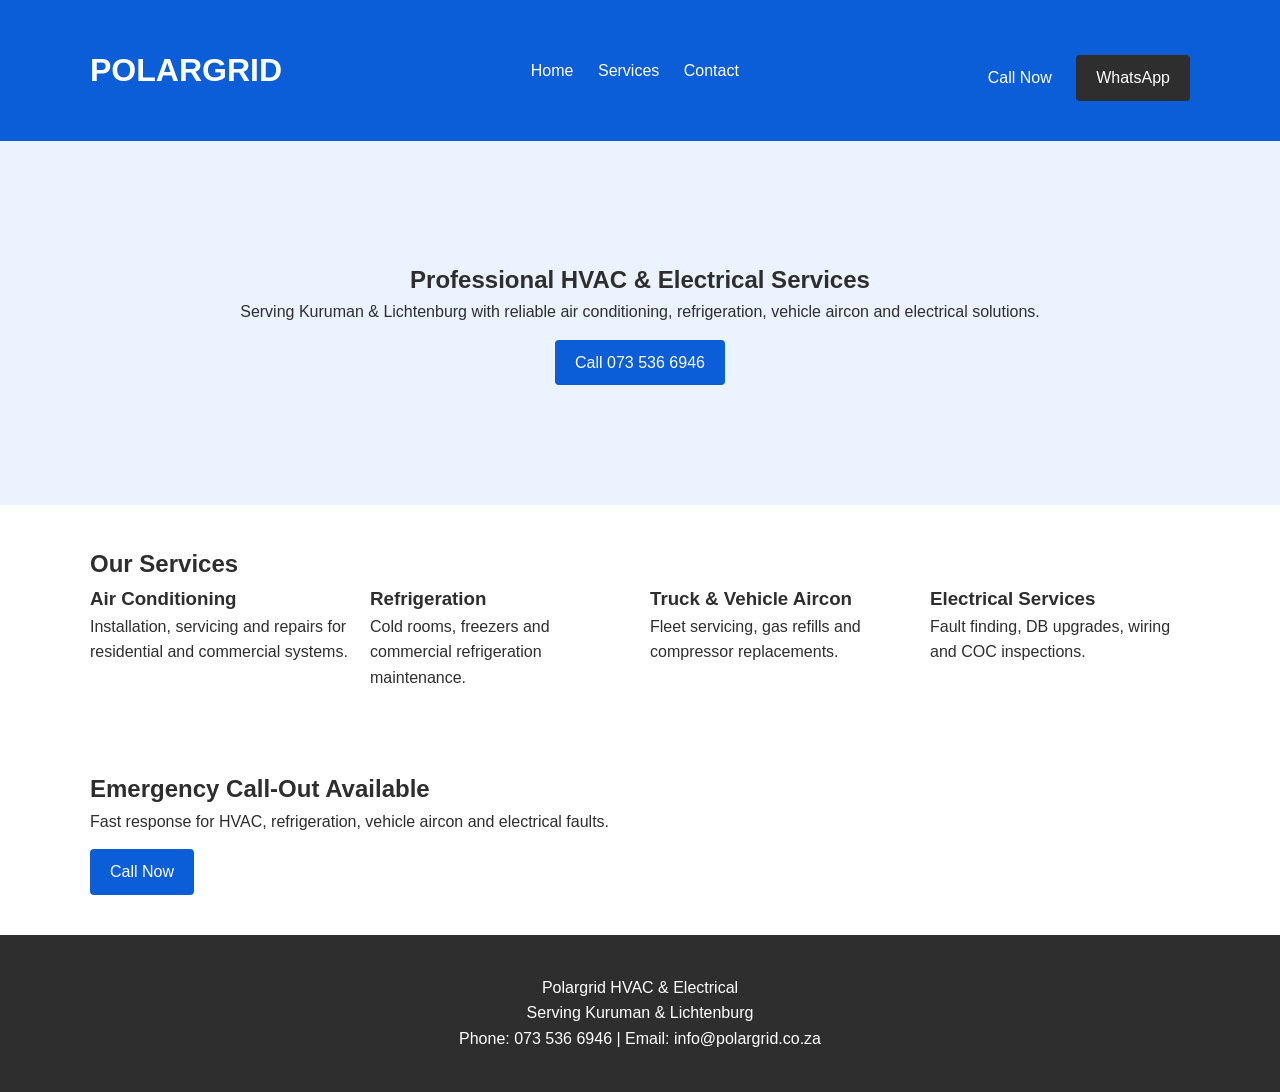
==== index.html @ 1ab0334c "Initial commit: Add homepage, services, contact and base styling" ====
<!DOCTYPE html>
<html lang="en">
<head>
    <meta charset="UTF-8">
    <title>Polargrid HVAC & Electrical | Kuruman & Lichtenburg</title>
    <meta name="viewport" content="width=device-width, initial-scale=1.0">
    <link rel="stylesheet" href="styles.css">
</head>
<body>

<header class="header">
    <div class="container nav">
        <h1 class="logo">POLARGRID</h1>
        <nav>
            <a href="index.html">Home</a>
            <a href="services.html">Services</a>
            <a href="contact.html">Contact</a>
        </nav>
        <div class="cta">
            <a href="tel:0735366946" class="btn">Call Now</a>
            <a href="https://wa.me/27735366946" class="btn secondary">WhatsApp</a>
        </div>
    </div>
</header>

<section class="hero">
    <div class="container">
        <h2>Professional HVAC & Electrical Services</h2>
        <p>Serving Kuruman & Lichtenburg with reliable air conditioning, refrigeration, vehicle aircon and electrical solutions.</p>
        <a href="tel:0735366946" class="btn">Call 073 536 6946</a>
    </div>
</section>

<section class="services-preview">
    <div class="container">
        <h2>Our Services</h2>
        <div class="grid">
            <div>
                <h3>Air Conditioning</h3>
                <p>Installation, servicing and repairs for residential and commercial systems.</p>
            </div>
            <div>
                <h3>Refrigeration</h3>
                <p>Cold rooms, freezers and commercial refrigeration maintenance.</p>
            </div>
            <div>
                <h3>Truck & Vehicle Aircon</h3>
                <p>Fleet servicing, gas refills and compressor replacements.</p>
            </div>
            <div>
                <h3>Electrical Services</h3>
                <p>Fault finding, DB upgrades, wiring and COC inspections.</p>
            </div>
        </div>
    </div>
</section>

<section class="emergency">
    <div class="container">
        <h2>Emergency Call-Out Available</h2>
        <p>Fast response for HVAC, refrigeration, vehicle aircon and electrical faults.</p>
        <a href="tel:0735366946" class="btn">Call Now</a>
    </div>
</section>

<footer class="footer">
    <div class="container">
        <p>Polargrid HVAC & Electrical</p>
        <p>Serving Kuruman & Lichtenburg</p>
        <p>Phone: 073 536 6946 | Email: info@polargrid.co.za</p>
    </div>
</footer>

</body>
</html>
---- styles.css ----
* {
    margin: 0;
    padding: 0;
    box-sizing: border-box;
}

body {
    font-family: Arial, sans-serif;
    background: #FFFFFF;
    color: #2E2E2E;
    line-height: 1.6;
}

.container {
    width: 90%;
    max-width: 1100px;
    margin: auto;
    padding: 40px 0;
}

.header {
    background: #0B5ED7;
    color: white;
}

.nav {
    display: flex;
    justify-content: space-between;
    align-items: center;
}

nav a {
    color: white;
    margin-left: 20px;
    text-decoration: none;
}

.hero {
    background: #EAF3FF;
    text-align: center;
    padding: 80px 0;
}

.btn {
    display: inline-block;
    background: #0B5ED7;
    color: white;
    padding: 10px 20px;
    margin-top: 15px;
    text-decoration: none;
    border-radius: 4px;
}

.btn.secondary {
    background: #2E2E2E;
}

.grid {
    display: grid;
    grid-template-columns: repeat(auto-fit, minmax(250px, 1fr));
    gap: 20px;
}

.footer {
    background: #2E2E2E;
    color: white;
    text-align: center;
}
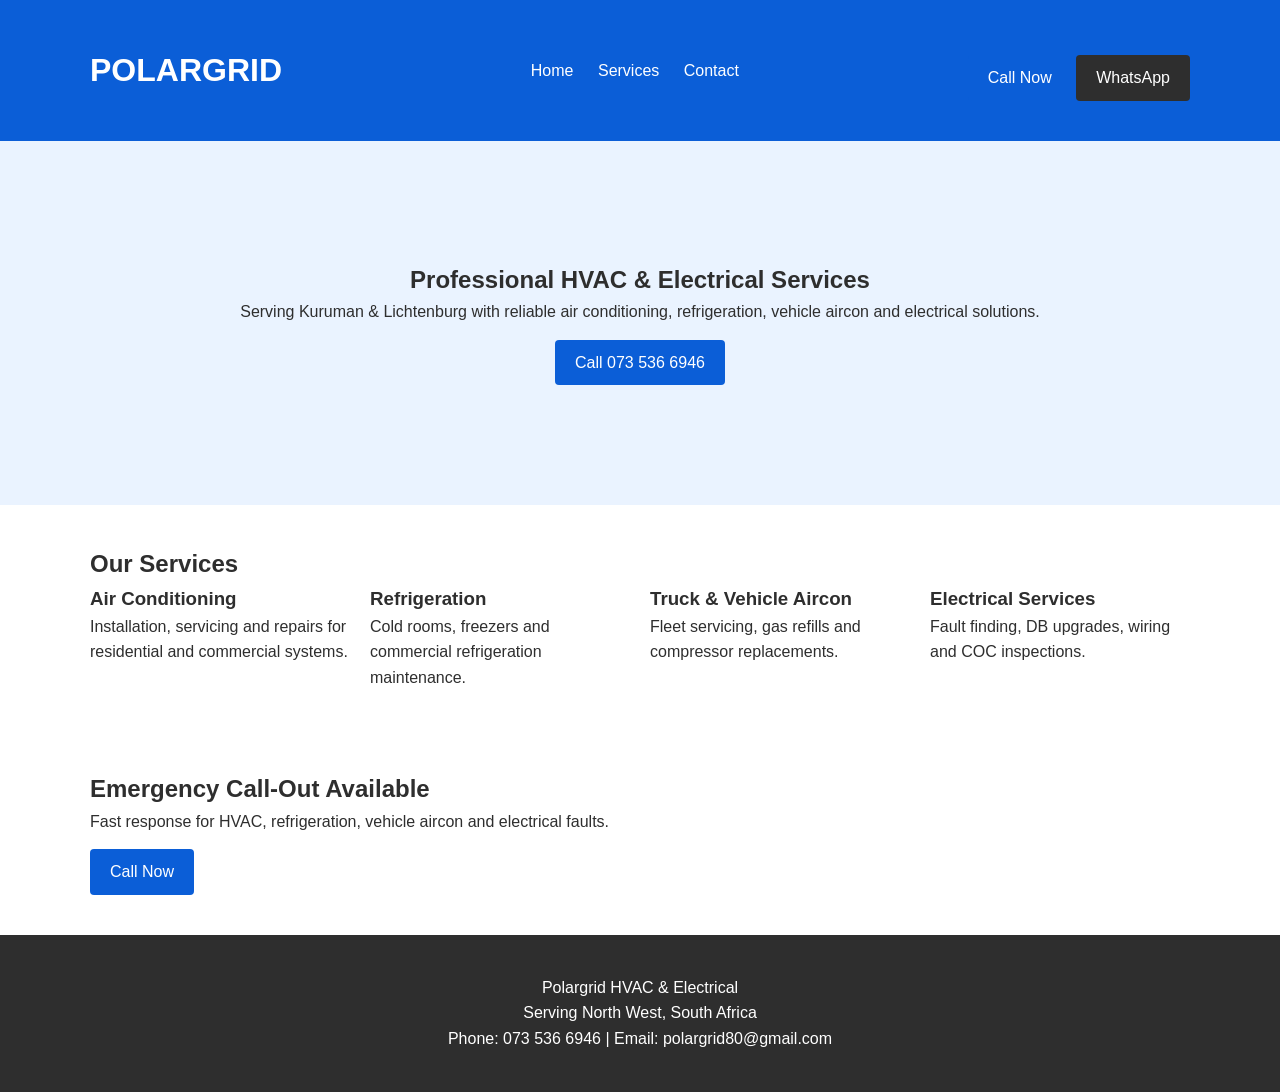
==== commit af0f0958: "Updated homepage styling and small content tweaks" ====
--- a/index.html
+++ b/index.html
@@ -2,7 +2,7 @@
 <html lang="en">
 <head>
     <meta charset="UTF-8">
-    <title>Polargrid HVAC & Electrical | Kuruman & Lichtenburg</title>
+    <title>Polargrid HVAC & Electrical | NorthWest,South Africa</title>
     <meta name="viewport" content="width=device-width, initial-scale=1.0">
     <link rel="stylesheet" href="styles.css">
 </head>
@@ -66,8 +66,8 @@
 <footer class="footer">
     <div class="container">
         <p>Polargrid HVAC & Electrical</p>
-        <p>Serving Kuruman & Lichtenburg</p>
-        <p>Phone: 073 536 6946 | Email: info@polargrid.co.za</p>
+        <p>Serving North West, South Africa</p>
+        <p>Phone: 073 536 6946 | Email: polargrid80@gmail.com</p>
     </div>
 </footer>
 
--- a/styles.css
+++ b/styles.css
@@ -65,4 +65,12 @@
     background: #2E2E2E;
     color: white;
     text-align: center;
+}     
+
+
+
+@media (max-width: 768px) {
+    .nav { flex-direction: column; }
+    .grid { grid-template-columns: 1fr; }
+    .cta { margin-top: 10px; }
 }
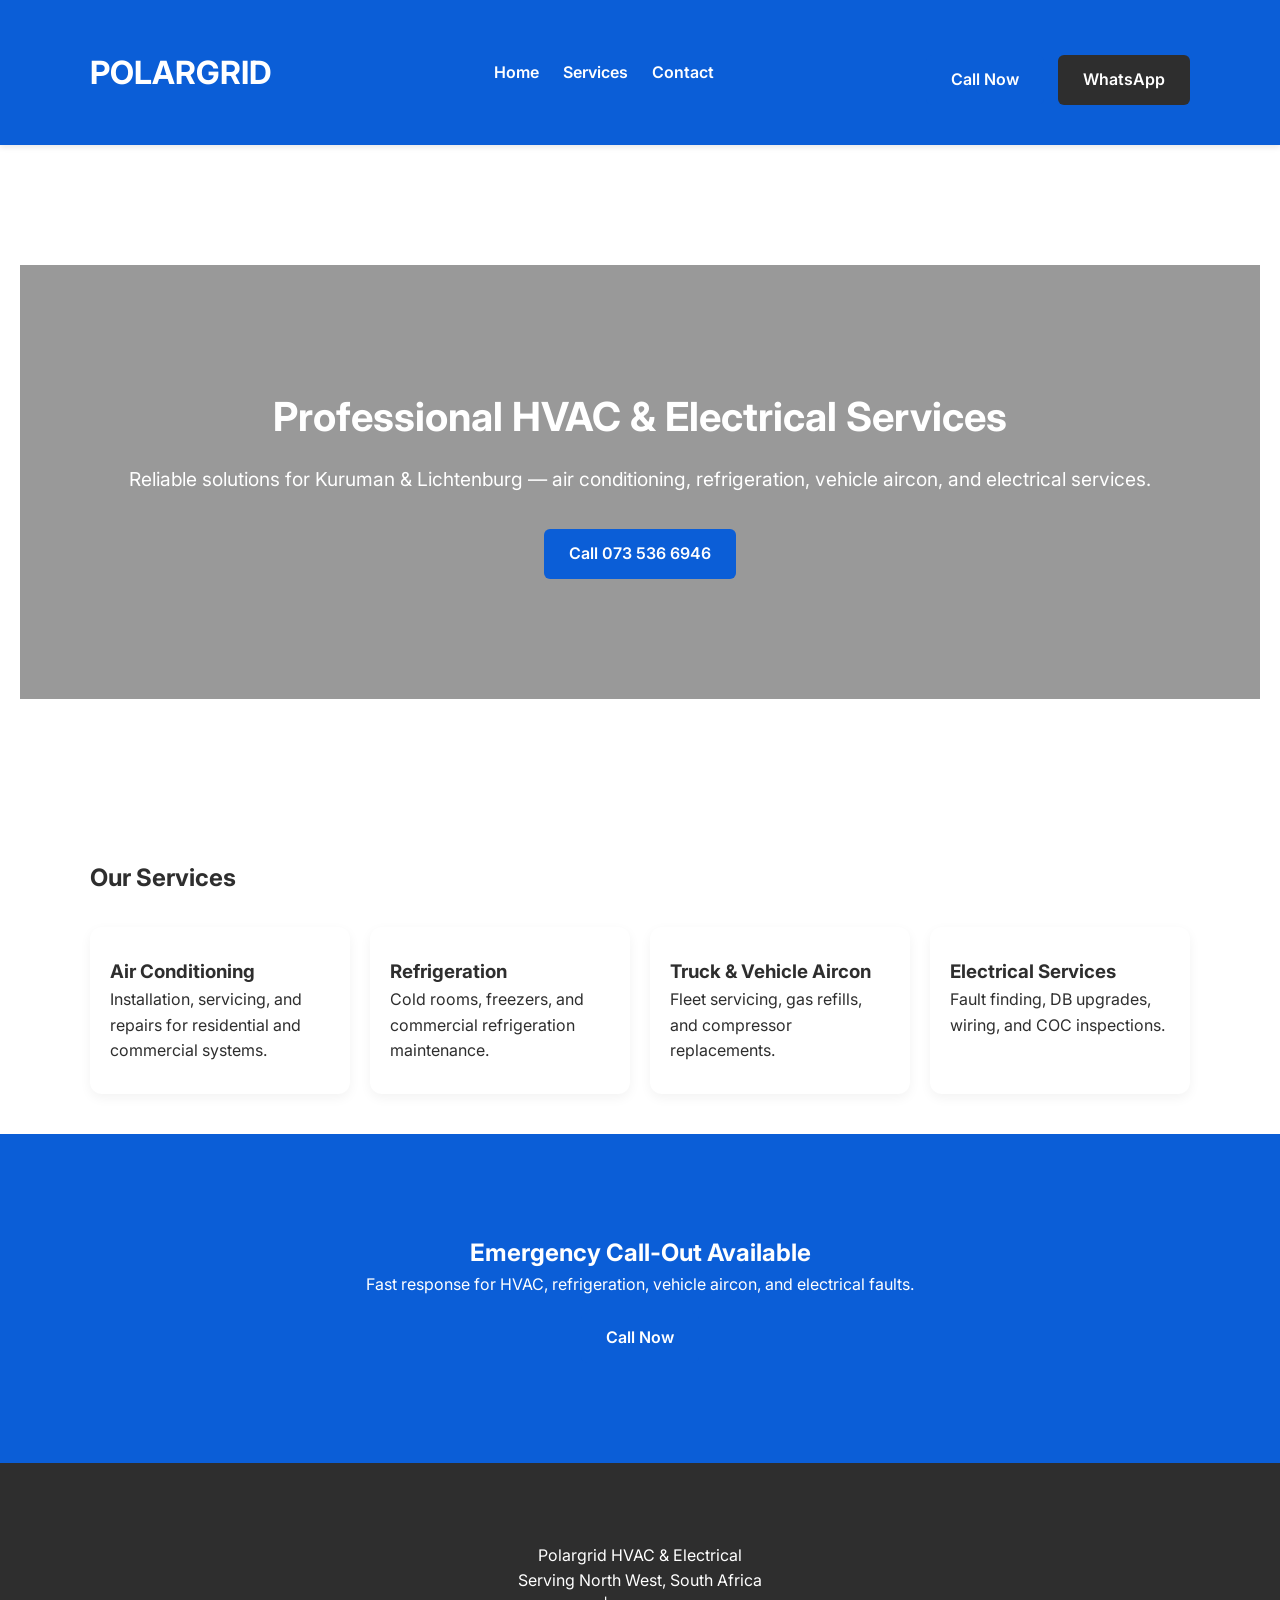
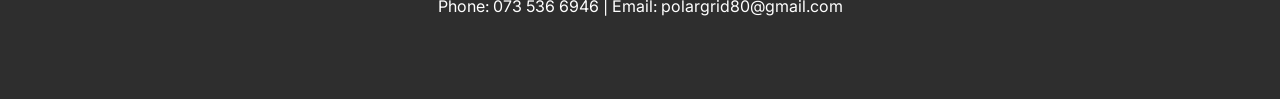
==== commit 61eb9fcc: "Update site: polished design, hero image ready, mailto contact form" ====
--- a/index.html
+++ b/index.html
@@ -2,8 +2,9 @@
 <html lang="en">
 <head>
     <meta charset="UTF-8">
-    <title>Polargrid HVAC & Electrical | NorthWest,South Africa</title>
+    <title>Polargrid HVAC & Electrical | NorthWest, South Africa</title>
     <meta name="viewport" content="width=device-width, initial-scale=1.0">
+    <link href="https://fonts.googleapis.com/css2?family=Inter:wght@400;600;700&display=swap" rel="stylesheet">
     <link rel="stylesheet" href="styles.css">
 </head>
 <body>
@@ -24,10 +25,12 @@
 </header>
 
 <section class="hero">
-    <div class="container">
-        <h2>Professional HVAC & Electrical Services</h2>
-        <p>Serving Kuruman & Lichtenburg with reliable air conditioning, refrigeration, vehicle aircon and electrical solutions.</p>
-        <a href="tel:0735366946" class="btn">Call 073 536 6946</a>
+    <div class="hero-overlay">
+        <div class="container hero-content">
+            <h1>Professional HVAC & Electrical Services</h1>
+            <p>Reliable solutions for Kuruman & Lichtenburg — air conditioning, refrigeration, vehicle aircon, and electrical services.</p>
+            <a href="tel:0735366946" class="btn hero-btn">Call 073 536 6946</a>
+        </div>
     </div>
 </section>
 
@@ -35,21 +38,21 @@
     <div class="container">
         <h2>Our Services</h2>
         <div class="grid">
-            <div>
+            <div class="service-card">
                 <h3>Air Conditioning</h3>
-                <p>Installation, servicing and repairs for residential and commercial systems.</p>
+                <p>Installation, servicing, and repairs for residential and commercial systems.</p>
             </div>
-            <div>
+            <div class="service-card">
                 <h3>Refrigeration</h3>
-                <p>Cold rooms, freezers and commercial refrigeration maintenance.</p>
+                <p>Cold rooms, freezers, and commercial refrigeration maintenance.</p>
             </div>
-            <div>
+            <div class="service-card">
                 <h3>Truck & Vehicle Aircon</h3>
-                <p>Fleet servicing, gas refills and compressor replacements.</p>
+                <p>Fleet servicing, gas refills, and compressor replacements.</p>
             </div>
-            <div>
+            <div class="service-card">
                 <h3>Electrical Services</h3>
-                <p>Fault finding, DB upgrades, wiring and COC inspections.</p>
+                <p>Fault finding, DB upgrades, wiring, and COC inspections.</p>
             </div>
         </div>
     </div>
@@ -58,8 +61,8 @@
 <section class="emergency">
     <div class="container">
         <h2>Emergency Call-Out Available</h2>
-        <p>Fast response for HVAC, refrigeration, vehicle aircon and electrical faults.</p>
-        <a href="tel:0735366946" class="btn">Call Now</a>
+        <p>Fast response for HVAC, refrigeration, vehicle aircon, and electrical faults.</p>
+        <a href="tel:0735366946" class="btn emergency-btn">Call Now</a>
     </div>
 </section>
 
@@ -72,4 +75,4 @@
 </footer>
 
 </body>
-</html>
+</html>
--- a/styles.css
+++ b/styles.css
@@ -1,3 +1,4 @@
+/* Reset & basics */
 * {
     margin: 0;
     padding: 0;
@@ -5,12 +6,13 @@
 }
 
 body {
-    font-family: Arial, sans-serif;
+    font-family: 'Inter', sans-serif;
     background: #FFFFFF;
     color: #2E2E2E;
     line-height: 1.6;
 }
 
+/* Containers */
 .container {
     width: 90%;
     max-width: 1100px;
@@ -18,9 +20,14 @@
     padding: 40px 0;
 }
 
+/* Header */
 .header {
     background: #0B5ED7;
     color: white;
+    position: sticky;
+    top: 0;
+    z-index: 100;
+    box-shadow: 0 2px 6px rgba(0,0,0,0.1);
 }
 
 .nav {
@@ -33,44 +40,132 @@
     color: white;
     margin-left: 20px;
     text-decoration: none;
+    font-weight: 600;
+    transition: color 0.3s;
 }
 
-.hero {
-    background: #EAF3FF;
-    text-align: center;
-    padding: 80px 0;
+nav a:hover {
+    color: #EAF3FF;
 }
 
+.cta .btn {
+    margin-left: 10px;
+}
+
+/* Buttons */
 .btn {
     display: inline-block;
     background: #0B5ED7;
     color: white;
-    padding: 10px 20px;
+    padding: 12px 25px;
     margin-top: 15px;
     text-decoration: none;
-    border-radius: 4px;
+    border-radius: 6px;
+    font-weight: 600;
+    transition: background 0.3s, transform 0.2s;
+}
+
+.btn:hover {
+    background: #094ab5;
+    transform: translateY(-2px);
 }
 
 .btn.secondary {
     background: #2E2E2E;
 }
 
+.hero {
+    background: url('images/hero.jpg') center/cover no-repeat;
+    position: relative;
+    padding: 120px 20px;
+    color: white;
+    text-align: center;
+}
+
+.hero-overlay {
+    background-color: rgba(0,0,0,0.4);
+    padding: 80px 20px;
+}
+
+.hero h1 {
+    font-size: 2.5rem;
+    margin-bottom: 15px;
+}
+
+.hero p {
+    font-size: 1.2rem;
+    margin-bottom: 20px;
+}
+
+.hero-btn {
+    font-size: 1rem;
+}
+
 .grid {
     display: grid;
     grid-template-columns: repeat(auto-fit, minmax(250px, 1fr));
     gap: 20px;
+    margin-top: 30px;
 }
 
+.service-card {
+    background: #FFFFFF;
+    padding: 30px 20px;
+    border-radius: 12px;
+    box-shadow: 0 4px 12px rgba(0,0,0,0.05);
+    transition: transform 0.3s, box-shadow 0.3s;
+}
+
+.service-card:hover {
+    transform: translateY(-5px);
+    box-shadow: 0 8px 20px rgba(0,0,0,0.1);
+}
+
+/* Emergency */
+.emergency {
+    background: #0B5ED7;
+    color: white;
+    text-align: center;
+    padding: 60px 20px;
+}
+
+.emergency .btn {
+    animation: pulse 2s infinite;
+}
+
+@keyframes pulse {
+    0%, 100% { transform: scale(1); }
+    50% { transform: scale(1.05); }
+}
+
+/* Footer */
 .footer {
     background: #2E2E2E;
     color: white;
     text-align: center;
-}     
+    padding: 40px 20px;
+}
 
+/* Forms */
+form input, form textarea {
+    width: 100%;
+    padding: 12px;
+    margin-bottom: 15px;
+    border-radius: 6px;
+    border: 1px solid #ccc;
+    font-size: 1rem;
+}
 
+form button {
+    width: 100%;
+    cursor: pointer;
+}
 
+/* Responsive */
 @media (max-width: 768px) {
     .nav { flex-direction: column; }
     .grid { grid-template-columns: 1fr; }
     .cta { margin-top: 10px; }
-}
+    .hero h1 { font-size: 2rem; }
+    .hero p { font-size: 1rem; }
+}
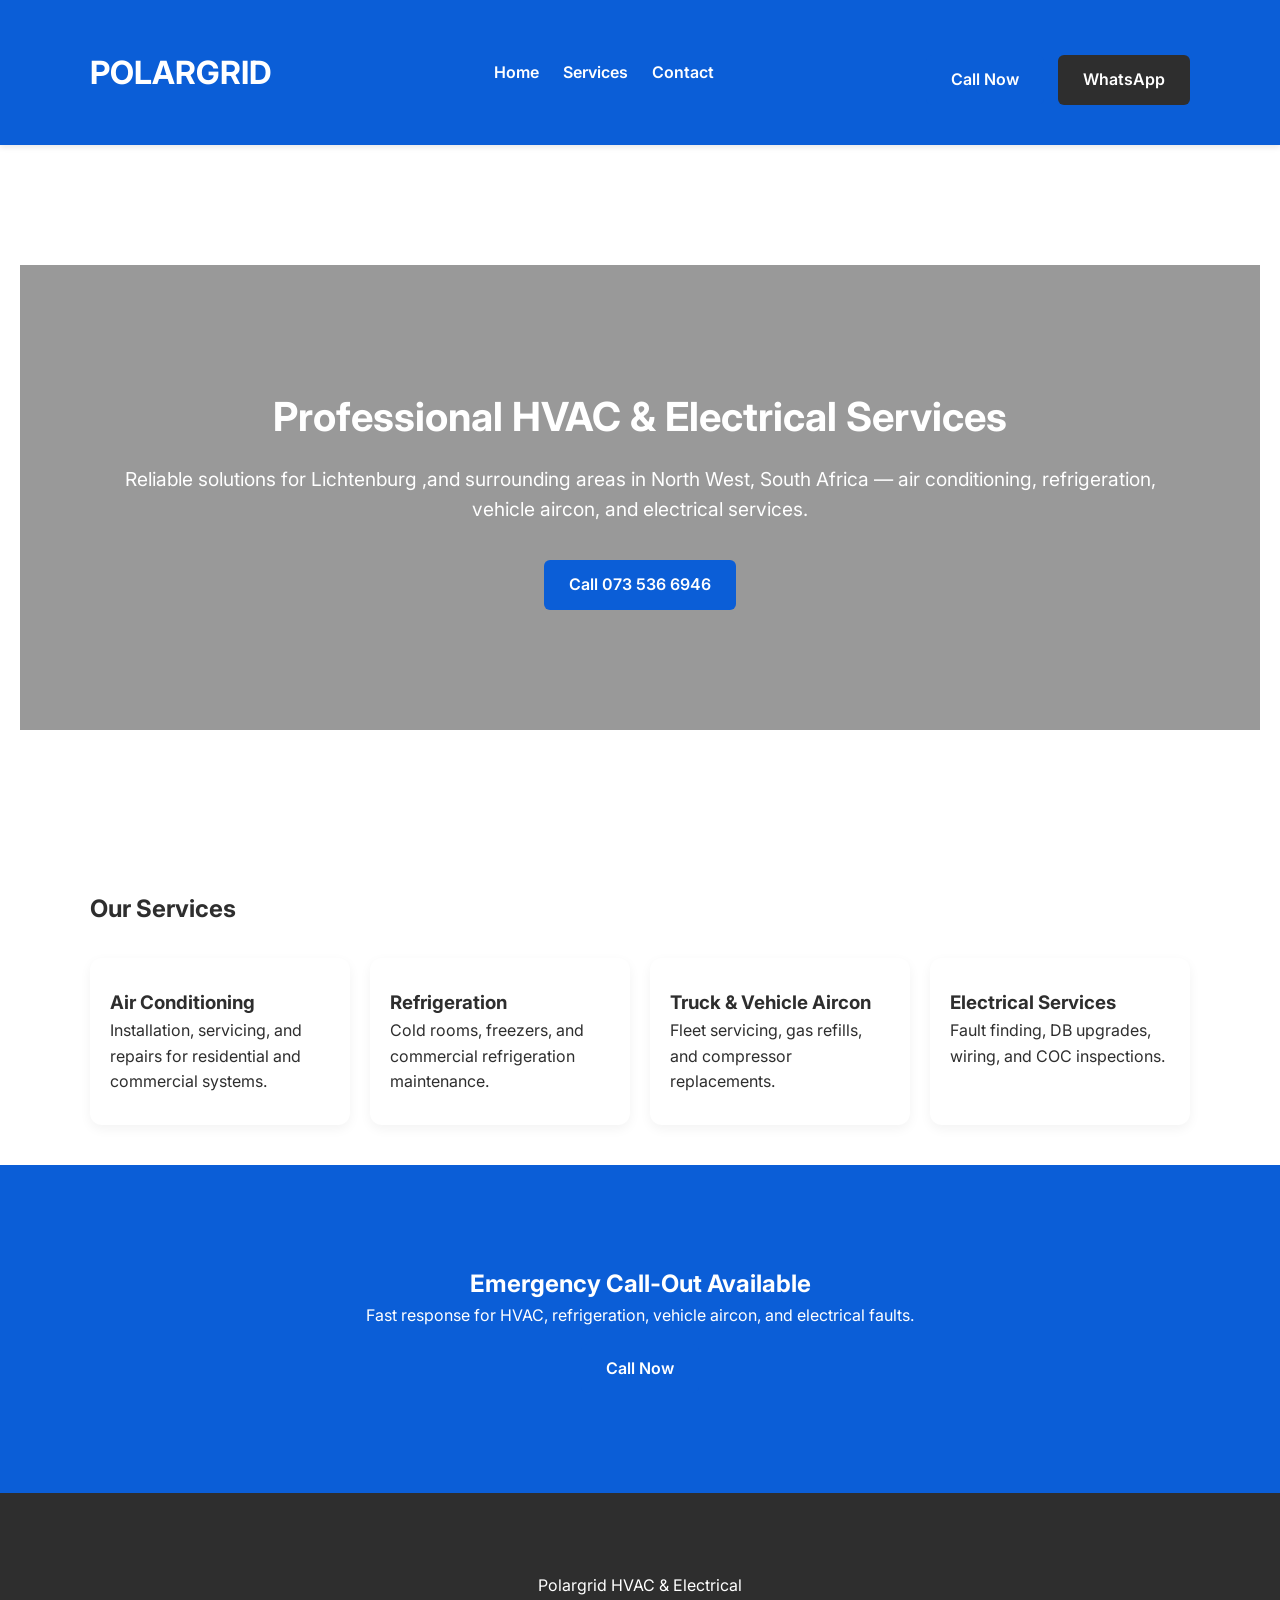
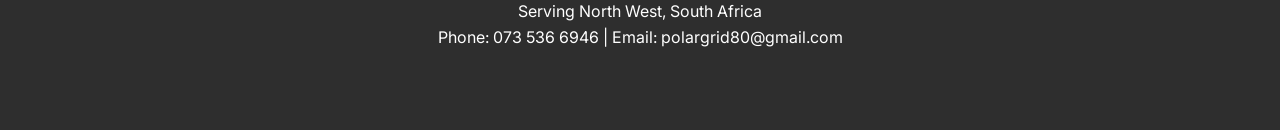
==== commit 3fd112d4: "updated index.html" ====
--- a/index.html
+++ b/index.html
@@ -28,7 +28,7 @@
     <div class="hero-overlay">
         <div class="container hero-content">
             <h1>Professional HVAC & Electrical Services</h1>
-            <p>Reliable solutions for Kuruman & Lichtenburg — air conditioning, refrigeration, vehicle aircon, and electrical services.</p>
+            <p>Reliable solutions for  Lichtenburg ,and surrounding areas in North West, South Africa — air conditioning, refrigeration, vehicle aircon, and electrical services.</p>
             <a href="tel:0735366946" class="btn hero-btn">Call 073 536 6946</a>
         </div>
     </div>
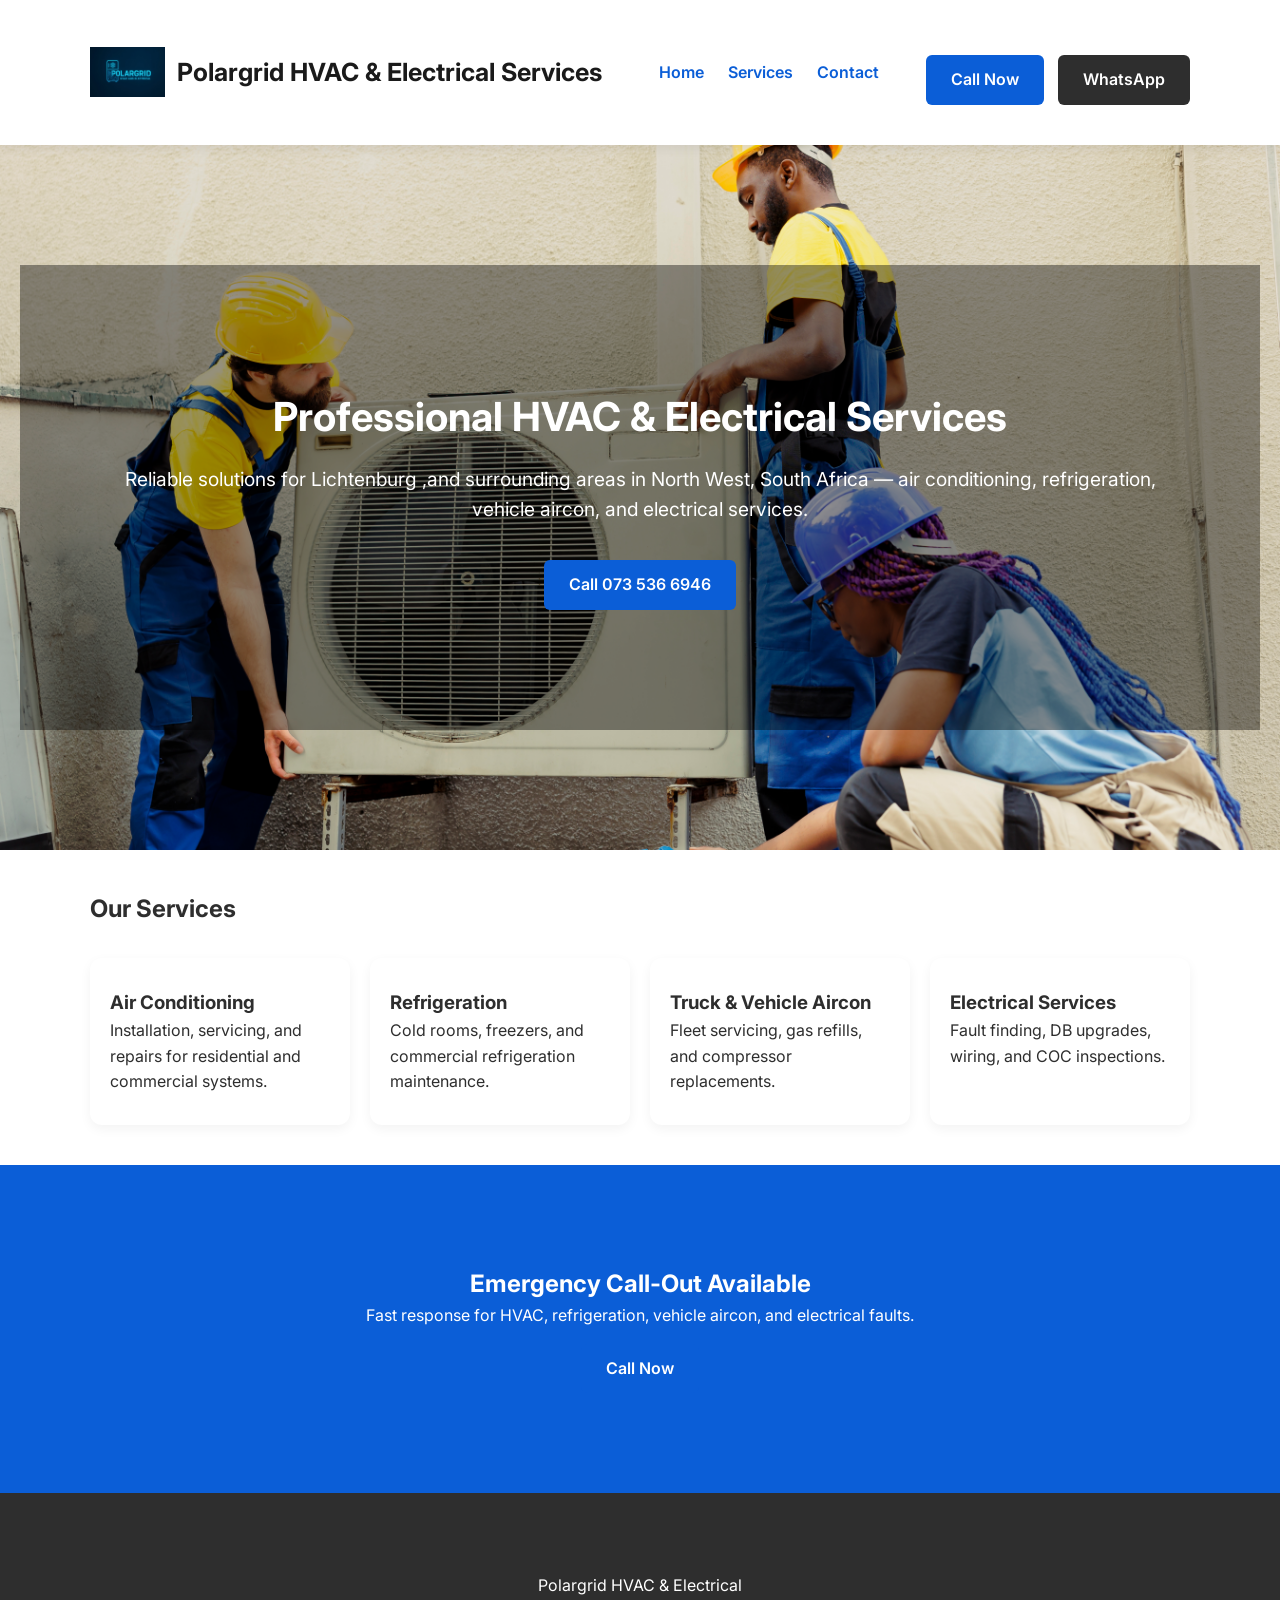
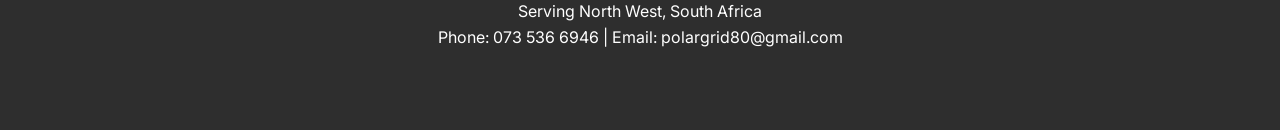
==== commit 601a5188: "Added logo to header" ====
--- a/index.html
+++ b/index.html
@@ -11,16 +11,23 @@
 
 <header class="header">
     <div class="container nav">
-        <h1 class="logo">POLARGRID</h1>
+        <div class="logo">
+    <a href="index.html" class="logo-wrapper">
+        <img src="assets/logo.jpg" alt="Polargrid Logo">
+        <span class="logo-text">Polargrid HVAC & Electrical Services</span>
+    </a>
+</div>
         <nav>
             <a href="index.html">Home</a>
             <a href="services.html">Services</a>
             <a href="contact.html">Contact</a>
         </nav>
+
         <div class="cta">
             <a href="tel:0735366946" class="btn">Call Now</a>
             <a href="https://wa.me/27735366946" class="btn secondary">WhatsApp</a>
         </div>
+
     </div>
 </header>
 
--- a/styles.css
+++ b/styles.css
@@ -21,23 +21,24 @@
 }
 
 /* Header */
-.header {
+ /*.header {
     background: #0B5ED7;
     color: white;
     position: sticky;
     top: 0;
     z-index: 100;
     box-shadow: 0 2px 6px rgba(0,0,0,0.1);
-}
-
-.nav {
-    display: flex;
-    justify-content: space-between;
-    align-items: center;
-}
-
+}*/
+
+.header {
+    background: #ffffff;
+    box-shadow: 0 2px 12px rgba(0,0,0,0.08);
+    position: sticky;
+    top: 0;
+    z-index: 1000;
+}
 nav a {
-    color: white;
+    color: #0B5ED7;
     margin-left: 20px;
     text-decoration: none;
     font-weight: 600;
@@ -75,7 +76,7 @@
 }
 
 .hero {
-    background: url('images/hero.jpg') center/cover no-repeat;
+    background: url('assets/hero.jpg') center/cover no-repeat;
     position: relative;
     padding: 120px 20px;
     color: white;
@@ -168,4 +169,32 @@
     .cta { margin-top: 10px; }
     .hero h1 { font-size: 2rem; }
     .hero p { font-size: 1rem; }
+}
+.logo img {
+    height: 55px;
+    width: auto;
+}
+
+.nav {
+    display: flex;
+    align-items: center;
+    justify-content: space-between;
+}
+
+.logo-wrapper {
+    display: flex;
+    align-items: center;
+    gap: 12px;
+    text-decoration: none;
+}
+
+.logo img {
+    height: 50px;
+    width: auto;
+}
+
+.logo-text {
+    font-size: 25px;
+    font-weight: 700;
+    color: #1a1a1a;
 }
